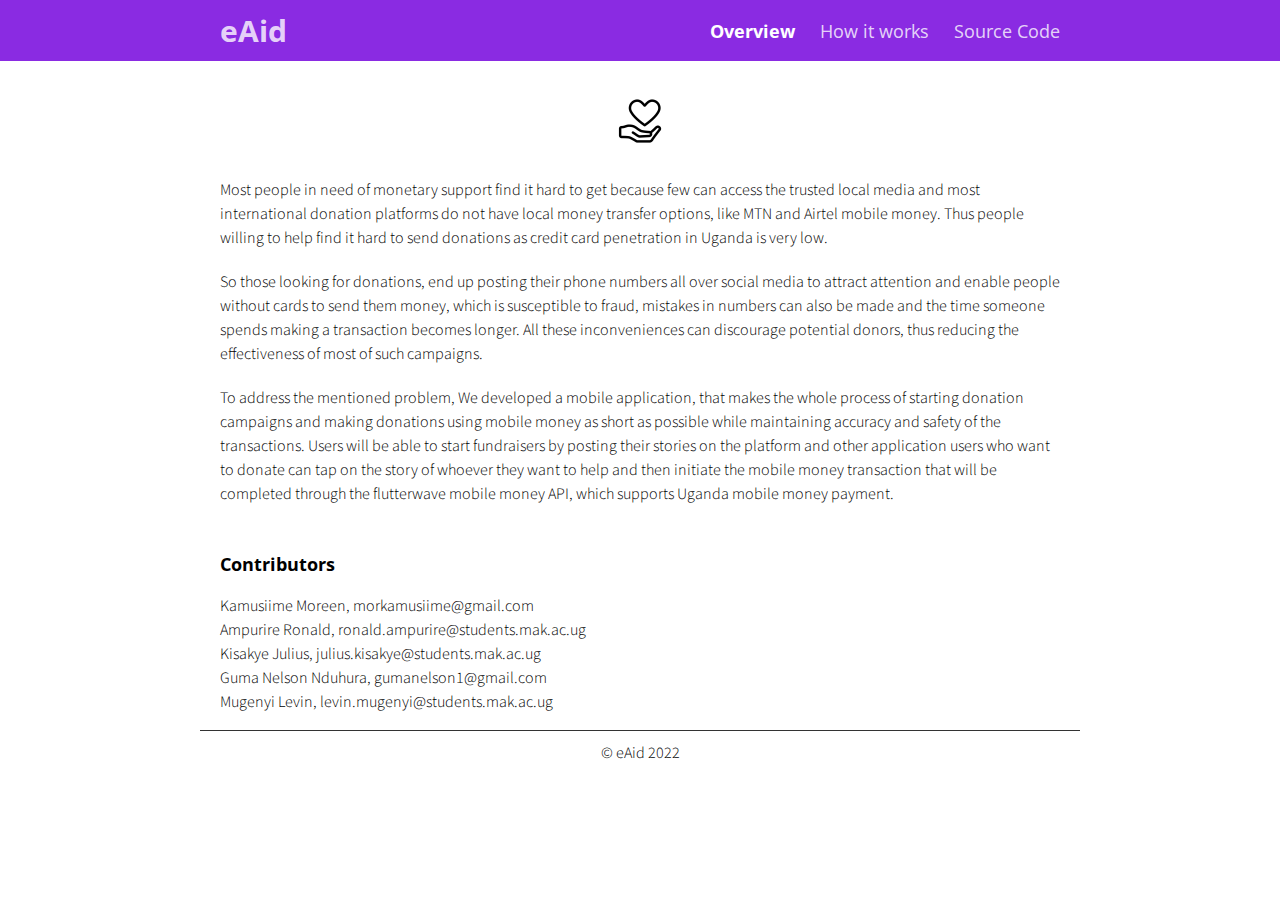
==== index.html @ e9a1ddef "website structure" ====
<!DOCTYPE html>
<html>
<head>
  <title>eAid</title>
  <meta charset="utf-8" name="viewport" content="width=device-width, initial-scale=1">
  <link href="css/frame.css" media="screen" rel="stylesheet" type="text/css">
  <link href="css/controls.css" media="screen" rel="stylesheet" type="text/css">
  <link href="css/custom.css" media="screen" rel="stylesheet" type="text/css">
  <link href='https://fonts.googleapis.com/css?family=Open+Sans:400,700' rel='stylesheet' type='text/css'>
  <link href='https://fonts.googleapis.com/css?family=Open+Sans+Condensed:300,700' rel='stylesheet' type='text/css'>
  <link href="https://fonts.googleapis.com/css?family=Source+Sans+Pro:400,700" rel="stylesheet">
  <script src="https://ajax.googleapis.com/ajax/libs/jquery/3.3.1/jquery.min.js"></script>
  <script src="js/menu.js"></script>
  <style>
    .menu-index {
      color: rgb(255, 255, 255) !important;
      opacity: 1 !important;
      font-weight: 700 !important;
    }
  </style>
</head>
<body>
  <div class="menu-container"></div>
  <div class="content-container">
    <div class="content">
      <div class="content-table flex-column">
        <!--========================================================================================-->
        <!--Start Intro-->
                  <p style="text-align:center;"><img src="img/app_icon.png" alt="eAid"></p>
        <div class="flex-row">
          <div class="flex-item flex-column">
                        <p class="text">
                     Most people in need of monetary support find it hard to get because few can access the trusted local media and most international donation platforms do not have local money transfer options, like MTN and Airtel mobile money.
                     Thus people willing to help find it hard to send donations as credit card penetration in Uganda is very low.
            </p>
                        <p class="text">

So those looking for donations, end up posting their phone numbers all over social media to attract attention and enable people without cards to send them money, which is susceptible to fraud, mistakes in numbers can also be made and the time someone spends making a transaction becomes longer.  All these inconveniences can discourage potential donors, thus reducing the effectiveness of most of such campaigns.
            </p>
                                    <p class="text">

To address the mentioned problem, We developed a mobile application, that makes the whole process of starting donation campaigns and
making donations using mobile money as short as possible while maintaining accuracy and safety of the transactions.
Users will be able to start fundraisers by posting their stories on the platform and
other application users who want to donate can tap on the story of whoever they want to help and then initiate the mobile money transaction that will be completed through the flutterwave mobile money API, which supports Uganda mobile money payment.
            </p>
          </div>
        </div>
        <div class="flex-row">
          <div class="flex-item flex-column">
            <p class="text add-top-margin"></p>
          </div>
        </div><!--End Intro-->
        <!--Start Text Only-->
        <div class="flex-row">
          <div class="flex-item flex-column">
            <h3>Contributors</h3>
                       <p style="text-align:left;">
                          Kamusiime Moreen, morkamusiime@gmail.com<br>
                          Ampurire Ronald, ronald.ampurire@students.mak.ac.ug<br>
                          Kisakye Julius, julius.kisakye@students.mak.ac.ug<br>
                          Guma Nelson Nduhura, gumanelson1@gmail.com<br>
                          Mugenyi Levin, levin.mugenyi@students.mak.ac.ug<br>
            </p>
          </div>
        </div><!--End Text Only-->
        <hr>
        <footer style="text-align:center;">&copy; eAid 2022</footer>
</body>
</html>
---- css/frame.css ----
/*************************************************************************
 * GitHub: https://github.com/yenchiah/project-website-template
 * Version: v3.29
 * This CSS file is for the website frame
 * If you want to keep this template updated, avoid modifying this file
 * Instead, add your own CSS in the index.css
 *************************************************************************/

html,
body {
  margin: 0;
  padding: 0;
  background-color: white;
  font-family: 'Open Sans', Helvetica, Arial, sans-serif;
  left: 0;
  right: 0;
  width: auto;
}

a {
  outline: none;
  cursor: pointer;
}

img {
  -webkit-touch-callout: none;
  -webkit-user-select: none;
  -khtml-user-select: none;
  -moz-user-select: none;
  -ms-user-select: none;
  user-select: none;
}

video {
  -webkit-touch-callout: none;
  -webkit-user-select: none;
  -khtml-user-select: none;
  -moz-user-select: none;
  -ms-user-select: none;
  user-select: none;
}

h2 {
  font-size: 24px;
  margin: 10px 0 0 0;
  padding: 0;
  font-weight: bold;
  font-family: 'Open Sans', Helvetica, Arial, sans-serif;
}

h3 {
  font-size: 18px;
  margin: 10px 0 0 0;
  padding: 0;
  font-weight: bold;
  font-family: 'Open Sans', Helvetica, Arial, sans-serif;
}

ul,
ol {
  margin: 10px 0 10px 0;
}

li ol,
li ul {
  margin: 0;
}

hr {
  border: 0;
  height: 1px;
  background: #333;
  margin: 0 0 10px 0;
}

.menu-container {
  z-index: 2;
  position: relative;
  width: 100%;
  background-color: #8A2BE2;
  min-width: 300px;
  -webkit-touch-callout: none;
  -webkit-user-select: none;
  -khtml-user-select: none;
  -moz-user-select: none;
  -ms-user-select: none;
  user-select: none;
}

.menu {
  position: relative;
  margin: 0 auto;
  max-width: 900px;
}

.menu-table {
  padding: 10px 10px;
  width: 100%;
  margin: 0;
}

.menu-highlight {
  color: rgb(255, 255, 255) !important;
  opacity: 1 !important;
  font-weight: 700 !important;
}

.logo {
  margin-left: 20px;
}

.logo a {
  color: rgba(255, 255, 255, 0.8);
  font-family: 'Open Sans Condensed', Helvetica, Arial, sans-serif;
  font-size: 30px;
  text-decoration: none;
  font-weight: 700;
  flex: 1 auto;
}

.menu-button {
  width: 40px;
  height: 40px;
  display: none;
  cursor: pointer;
  margin-right: 20px;
}

.menu-button img {
  width: 30px;
  height: 30px;
}

.menu-items a {
  color: rgba(255, 255, 255, 0.8);
  text-decoration: none;
  font-weight: 400;
  font-size: 18px;
  flex: 1 auto;
  transition: opacity 0.1s ease-in-out;
  -moz-transition: opacity 0.1s ease-in-out;
  -webkit-transition: opacity 0.1s ease-in-out;
  font-family: 'Open Sans', Helvetica, Arial, sans-serif;
  white-space: nowrap;
}

.menu-items a:not(:last-child) {
  margin-right: 25px;
}

.menu-items a:hover {
  color: rgb(255, 255, 255);
  opacity: 1;
}

.content-container {
  z-index: 1;
  position: relative;
  width: 100%;
  min-width: 300px;
}

.content {
  position: relative;
  margin: 0 auto;
  font-size: 16px;
  font-family: 'Source Sans Pro', Helvetica, Arial, sans-serif;
  font-weight: 300;
  line-height: 1.5;
  max-width: 900px;
  overflow-x: auto;
}

.content p a,
.content ul a,
.content ol a {
  text-decoration: none;
  color: #005cbf;
}

.content p a:hover,
.content ul a:hover,
.content ol a:hover {
  text-decoration: underline;
}

.content-table {
  padding: 20px 10px;
  width: 100%;
  margin: 0;
}

.flex-column {
  display: flex;
  flex-direction: column;
  flex-wrap: wrap;
  justify-content: flex-start;
  align-items: stretch;
  align-content: stretch;
  box-sizing: border-box;
}

.flex-row-space-between {
  display: flex;
  flex-direction: row;
  flex-wrap: wrap;
  justify-content: space-between;
  align-items: center;
  align-content: stretch;
  box-sizing: border-box;
}

.flex-row {
  display: flex;
  flex-direction: row;
  flex-wrap: wrap;
  justify-content: flex-start;
  align-items: center;
  align-content: stretch;
  box-sizing: border-box;
}

.flex-row-center {
  display: flex;
  flex-direction: row;
  flex-wrap: wrap;
  justify-content: center;
  align-items: center;
  align-content: stretch;
  box-sizing: border-box;
}

.flex-item-stretch {
  flex: 1 auto;
}

.flex-item-stretch-2 {
  flex: 1 auto;
}

.flex-item-stretch-3 {
  flex: 1 auto;
}

.flex-item-stretch-4 {
  flex: 1 auto;
}

.flex-item-stretch-5 {
  flex: 1 auto;
}

.flex-item {
  margin: 0 20px;
}

.left-align {
  float: left;
}

.right-align {
  float: right;
}

.full-width {
  width: 100%;
}

.badge-text {
  font-size: 30px;
  font-weight: 700;
}

.text {
  margin: 10px 0 10px 0;
  padding: 0;
}

.text-large-margin {
  margin: 15px 0 15px 0;
  padding: 0;
}

.text-small-margin {
  margin: 5px 0 5px 0;
  padding: 0;
}

.text-no-margin {
  margin: 0;
  padding: 0;
}

.image {
  border-radius: 2px;
  width: 100%;
  margin: 15px 0;
  -webkit-touch-callout: none;
  -webkit-user-select: none;
  -khtml-user-select: none;
  -moz-user-select: none;
  -ms-user-select: none;
  user-select: none;
  display: flex;
}

.image.center {
  align-self: center;
}

.image img,
.image video {
  width: 100%;
  height: 100%;
  box-sizing: border-box;
  display: table-cell;
  overflow: hidden;
  border-radius: 2px;
}

.adaptive-image {
  background-position: center;
  background-repeat: no-repeat;
  background-size: cover;
}

.image-wrap-text {
  float: left;
  margin: 5px 40px 25px 0;
}

.image-caption {
  width: 100%;
  text-align: center;
  margin-top: -10px;
  margin-bottom: 10px;
}

.max-width-400 {
  max-width: 400px;
}

.max-width-140 {
  max-width: 140px;
}

ol.publication {
  display: flex;
  flex-direction: column-reverse;
  list-style: none;
  margin: 7px 0 7px 0;
  padding: 0;
  flex-wrap: wrap;
}

ol.publication li {
  display: flex;
  align-items: baseline;
  margin: 0;
  padding: 0;
}

ol.publication li p:before {
  line-height: 1;
  margin-right: 5px;
}

ol.publication.C-list {
  counter-reset: C-counter;
}

ol.publication.C-list li p {
  counter-increment: C-counter;
}

ol.publication.C-list li p:before {
  content: "[C"counter(C-counter)"]";
}

ol.publication.J-list {
  counter-reset: J-counter;
}

ol.publication.J-list li p {
  counter-increment: J-counter;
}

ol.publication.J-list li p:before {
  content: "[J"counter(J-counter)"]";
}

ol.publication.T-list {
  counter-reset: T-counter;
}

ol.publication.T-list li p {
  counter-increment: T-counter;
}

ol.publication.T-list li p:before {
  content: "[T"counter(T-counter)"]";
}

ol.publication.O-list {
  counter-reset: O-counter;
}

ol.publication.O-list li p {
  counter-increment: O-counter;
}

ol.publication.O-list li p:before {
  content: "[O"counter(O-counter)"]";
}

ol.publication.P-list {
  counter-reset: P-counter;
}

ol.publication.P-list li p {
  counter-increment: P-counter;
}

ol.publication.P-list li p:before {
  content: "[P"counter(P-counter)"]";
}

ol.publication.M-list {
  counter-reset: M-counter;
}

ol.publication.M-list li p {
  counter-increment: M-counter;
}

ol.publication.M-list li p:before {
  content: "[M"counter(M-counter)"]";
}

ol.publication.F-list {
  counter-reset: F-counter;
}

ol.publication.F-list li p {
  counter-increment: F-counter;
}

ol.publication.F-list li p:before {
  content: "[F"counter(F-counter)"]";
}

ol.publication.A-list {
  counter-reset: A-counter;
}

ol.publication.A-list li p {
  counter-increment: A-counter;
}

ol.publication.A-list li p:before {
  content: "[A"counter(A-counter)"]";
}

ol.nested {
  list-style: none;
  counter-reset: item;
}

ol.nested>li:before {
  counter-increment: item;
  content: counters(item, ".") ". ";
  padding-right: 0.6em;
}

.noselect {
  -webkit-touch-callout: none;
  -webkit-user-select: none;
  -khtml-user-select: none;
  -moz-user-select: none;
  -ms-user-select: none;
  user-select: none;
}

.center-align-content {
  display: flex;
  justify-content: center;
  align-items: center;
}

.left-align-content {
  display: flex;
  justify-content: flex-start;
  align-items: center;
}

.text-large {
  font-size: 20px;
}

.text-small {
  font-size: 12px;
}

.text-italic {
  font-style: italic;
}

.text-justify {
  text-align: justify;
}

.text-center {
  text-align: center;
}

.iframe-container {
  position: absolute;
  top: 61px;
  bottom: 0;
  left: 0;
  height: auto;
  width: 100%;
  min-width: 300px;
}

.iframe {
  border: 0;
  width: 100%;
  height: 100%;
}

.iframe-in-body {
  width: 100%;
  height: 400px;
  border: 1px solid #666666;
  margin: 15px 0;
}

.iframe-in-tab {
  width: 100%;
  height: 400px;
  border: 0;
  margin: 0;
  padding: 0;
}

.force-no-scroll {
  overflow-y: hidden;
}

.force-scroll {
  overflow-y: scroll;
}

.highlight-text {
  font-weight: bold;
}

.custom-text-info,
.custom-text-info p,
.custom-text-info a {
  color: #17a2b8;
}

.custom-text-info a:hover {
  color: #007082;
}

.custom-text-primary,
.custom-text-primary p,
.custom-text-primary a {
  color: #007bff;
}

.custom-text-primary a:hover {
  color: #005cbf;
}

.custom-text-danger,
.custom-text-danger p,
.custom-text-danger a {
  color: #dc3545;
}

.custom-text-danger a:hover {
  color: #a71120;
}

.gallery {
  display: flex;
  flex-direction: row;
  flex-wrap: wrap;
  justify-content: flex-start;
  align-items: center;
  align-content: stretch;
  box-sizing: border-box;
  width: 100%;
  padding: 0 10px;
}

.gallery a {
  border: 1px solid rgba(0, 0, 0, 0);
  color: black;
  text-decoration: none;
  padding: 10px;
  cursor: default;
  -webkit-touch-callout: none;
  -webkit-user-select: none;
  -khtml-user-select: none;
  -moz-user-select: none;
  -ms-user-select: none;
  user-select: none;
}

.gallery a>img,
.gallery a>video {
  border-radius: 2px;
  width: 100%;
  background-image: url(../img/loading.gif);
  background-repeat: no-repeat;
  background-size: 30px 30px;
  background-position: center;
  min-height: 50px;
}

.gallery a>div {
  width: 100%;
  text-align: center;
}

.custom-table-container {
  display: grid;
  width: fit-content;
  width: -moz-fit-content;
  margin: 15px 0;
}

.custom-table-container.center {
  margin-left: auto;
  margin-right: auto;
}

.custom-table {
  display: block;
  overflow-x: auto;
  border: 1px solid #666666;
  border-collapse: collapse;
  border-spacing: 0;
  empty-cells: show;
  margin: 0;
  padding: 0;
}

.custom-table thead {
  text-align: left;
  border-bottom: 1px solid #666666;
}

.custom-table tfoot {
  border-top: 1px solid #666666;
}

.custom-table tr.bg-color-gray {
  background-color: #dadada;
}

.custom-table tr.bg-color-light-gray {
  background-color: #efefef;
}

.custom-table td,
.custom-table th {
  padding: 5px 10px;
}

.no-top-margin {
  margin-top: 0;
}

.no-bottom-margin {
  margin-bottom: 0;
}

.break-long-url {
  /* These are technically the same, but use both */
  overflow-wrap: break-word;
  word-wrap: break-word;

  -ms-word-break: break-all;
  /* This is the dangerous one in WebKit, as it breaks things wherever */
  word-break: break-all;
  /* Instead use this non-standard one: */
  word-break: break-word;

  /* Adds a hyphen where the word breaks, if supported (No Blink) */
  -ms-hyphens: auto;
  -moz-hyphens: auto;
  -webkit-hyphens: auto;
  hyphens: auto;
}

.graph-title {
  font-size: 20px;
  margin-bottom: 0;
  margin-top: 15px;
}

.add-top-margin {
  margin-top: 15px;
}

.add-top-margin-small {
  margin-top: 5px;
}

.add-top-margin-large {
  margin-top: 20px;
}

.add-bottom-margin {
  margin-bottom: 15px;
}

.add-bottom-margin-small {
  margin-bottom: 5px;
}

.add-bottom-margin-large {
  margin-bottom: 20px;
}

@media screen and (min-width: 900px) {
  .flex-item-stretch {
    flex: 1;
  }

  .flex-item-stretch-2 {
    flex: 2;
  }

  .flex-item-stretch-3 {
    flex: 3;
  }

  .flex-item-stretch-4 {
    flex: 4;
  }

  .flex-item-stretch-5 {
    flex: 5;
  }
}

@media screen and (max-width: 750px) {
  .logo {
    -webkit-tap-highlight-color: transparent;
  }

  .menu-items {
    display: none;
    width: 100%;
  }

  .menu-items a:first-child {
    margin-top: 10px;
  }

  .menu-items a {
    width: 100%;
    padding: 10px 0;
    border-top: 1px solid rgba(255, 255, 255, 0.5);
  }

  .menu-button {
    display: flex;
    flex-direction: row;
    flex-wrap: wrap;
    justify-content: flex-end;
    align-items: center;
    align-content: stretch;
    box-sizing: border-box;
    -webkit-tap-highlight-color: transparent;
  }

  .menu-button:focus {
    pointer-events: none;
  }

  .menu-button:focus+.menu-items {
    display: block;
  }

  .menu-button:focus+.menu-items a {
    display: block;
  }

  .menu-items:hover {
    display: block;
  }

  .menu-items>a {
    display: block;
  }

  .image-wrap-text {
    max-width: 100%;
    margin-bottom: 20px;
    margin-right: 0;
  }
}

@media screen and (min-width: 900px) {
  .gallery a {
    flex: 1 0 25%;
    max-width: 25%;
  }
}

@media screen and (min-width: 700px) and (max-width: 900px) {
  .gallery a {
    flex: 1 0 33.3%;
    max-width: 33.3%;
  }
}

@media screen and (min-width: 500px) and (max-width: 700px) {
  .gallery a {
    flex: 1 0 50%;
    max-width: 50%;
  }
}

@media screen and (max-width: 500px) {
  .gallery a {
    flex: 1 0 100%;
    max-width: 100%;
  }
}
---- css/custom.css ----
/*************************************************************************
 * Your custom CSS file
 *************************************************************************/

.custom-dropdown {
  width: 240px;
}

.custom-textbox {
  width: 240px;
}

#dialog-1,
#dialog-2,
#dialog-3,
#dialog-4,
#share-dialog {
  display: none;
}

#share-url {
  width: 100%;
  -webkit-touch-callout: default !important;
  -webkit-user-select: text !important;
  -khtml-user-select: text !important;
  -moz-user-select: text !important;
  -ms-user-select: text !important;
  user-select: text !important;
}

#share-url-copy-prompt {
  display: none;
  color: #007bff;
}
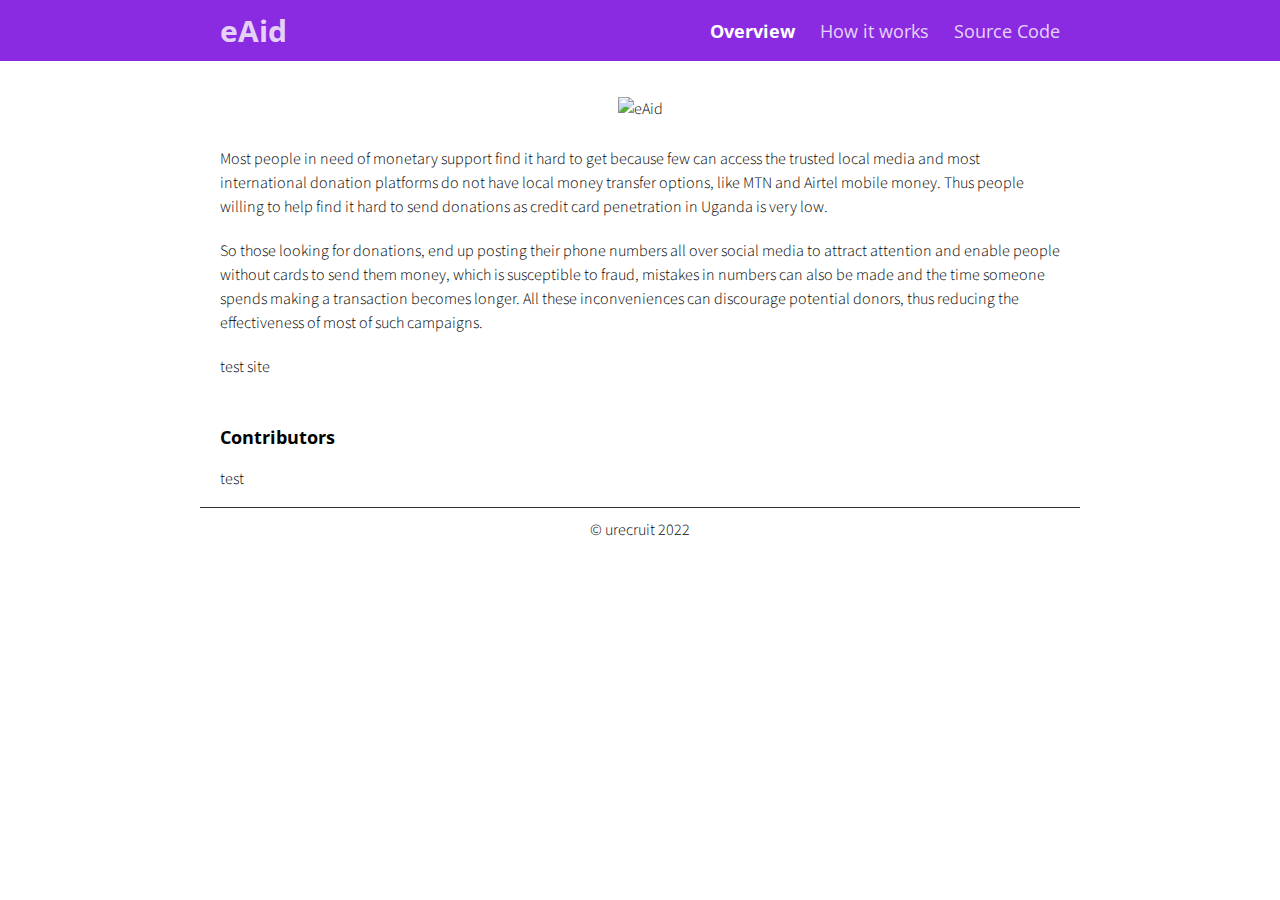
==== commit b6786cc4: "Update index.html" ====
--- a/index.html
+++ b/index.html
@@ -1,7 +1,7 @@
 <!DOCTYPE html>
 <html>
 <head>
-  <title>eAid</title>
+  <title>urecruit</title>
   <meta charset="utf-8" name="viewport" content="width=device-width, initial-scale=1">
   <link href="css/frame.css" media="screen" rel="stylesheet" type="text/css">
   <link href="css/controls.css" media="screen" rel="stylesheet" type="text/css">
@@ -38,12 +38,7 @@
 So those looking for donations, end up posting their phone numbers all over social media to attract attention and enable people without cards to send them money, which is susceptible to fraud, mistakes in numbers can also be made and the time someone spends making a transaction becomes longer.  All these inconveniences can discourage potential donors, thus reducing the effectiveness of most of such campaigns.
             </p>
                                     <p class="text">
-
-To address the mentioned problem, We developed a mobile application, that makes the whole process of starting donation campaigns and
-making donations using mobile money as short as possible while maintaining accuracy and safety of the transactions.
-Users will be able to start fundraisers by posting their stories on the platform and
-other application users who want to donate can tap on the story of whoever they want to help and then initiate the mobile money transaction that will be completed through the flutterwave mobile money API, which supports Uganda mobile money payment.
-            </p>
+test site            </p>
           </div>
         </div>
         <div class="flex-row">
@@ -56,15 +51,11 @@
           <div class="flex-item flex-column">
             <h3>Contributors</h3>
                        <p style="text-align:left;">
-                          Kamusiime Moreen, morkamusiime@gmail.com<br>
-                          Ampurire Ronald, ronald.ampurire@students.mak.ac.ug<br>
-                          Kisakye Julius, julius.kisakye@students.mak.ac.ug<br>
-                          Guma Nelson Nduhura, gumanelson1@gmail.com<br>
-                          Mugenyi Levin, levin.mugenyi@students.mak.ac.ug<br>
+                      test
             </p>
           </div>
         </div><!--End Text Only-->
         <hr>
-        <footer style="text-align:center;">&copy; eAid 2022</footer>
+        <footer style="text-align:center;">&copy; urecruit 2022</footer>
 </body>
 </html>
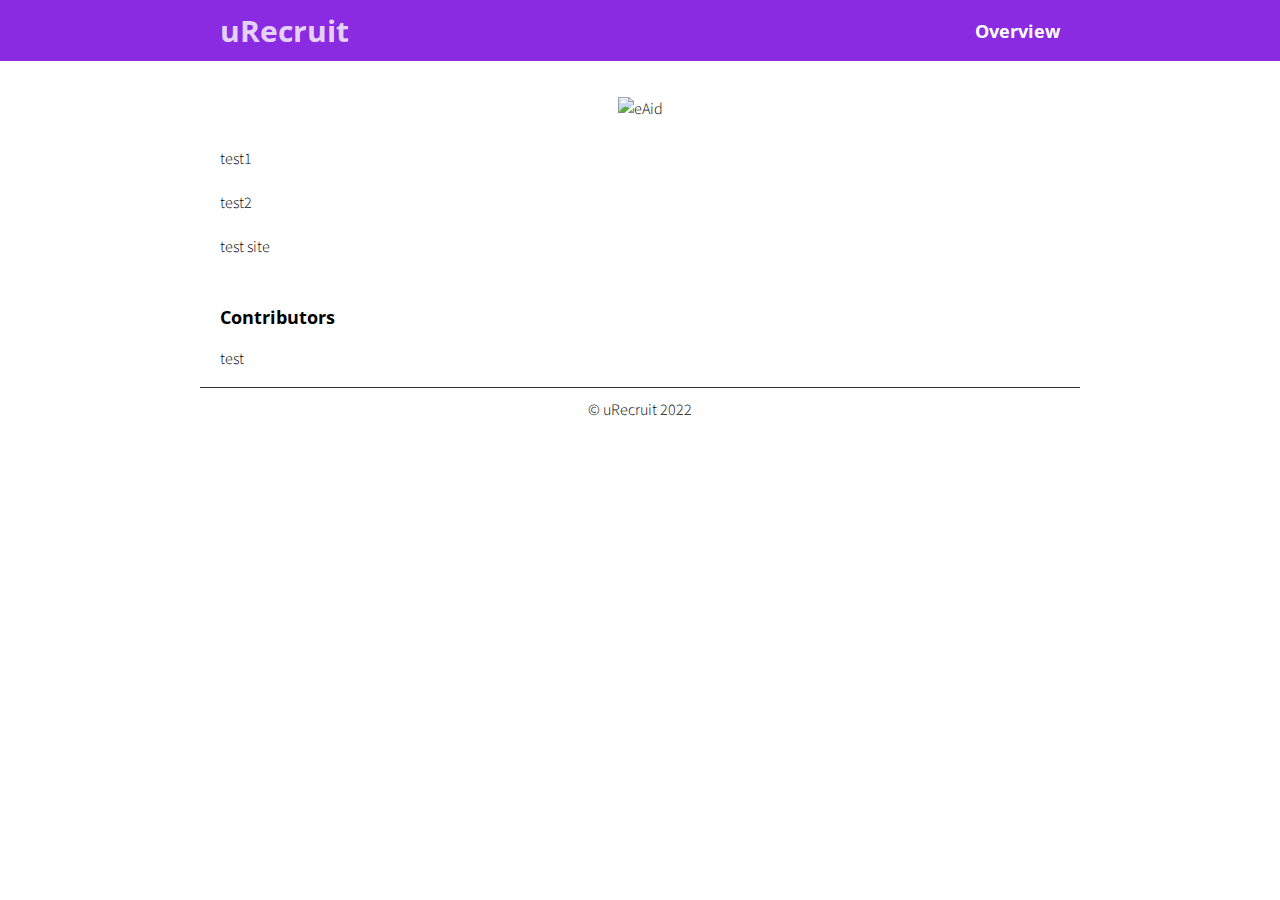
==== commit ecab1491: "Update index.html" ====
--- a/index.html
+++ b/index.html
@@ -1,7 +1,7 @@
 <!DOCTYPE html>
 <html>
 <head>
-  <title>urecruit</title>
+  <title>uRecruit</title>
   <meta charset="utf-8" name="viewport" content="width=device-width, initial-scale=1">
   <link href="css/frame.css" media="screen" rel="stylesheet" type="text/css">
   <link href="css/controls.css" media="screen" rel="stylesheet" type="text/css">
@@ -30,13 +30,10 @@
         <div class="flex-row">
           <div class="flex-item flex-column">
                         <p class="text">
-                     Most people in need of monetary support find it hard to get because few can access the trusted local media and most international donation platforms do not have local money transfer options, like MTN and Airtel mobile money.
-                     Thus people willing to help find it hard to send donations as credit card penetration in Uganda is very low.
-            </p>
+test1            </p>
                         <p class="text">
 
-So those looking for donations, end up posting their phone numbers all over social media to attract attention and enable people without cards to send them money, which is susceptible to fraud, mistakes in numbers can also be made and the time someone spends making a transaction becomes longer.  All these inconveniences can discourage potential donors, thus reducing the effectiveness of most of such campaigns.
-            </p>
+test2            </p>
                                     <p class="text">
 test site            </p>
           </div>
@@ -56,6 +53,6 @@
           </div>
         </div><!--End Text Only-->
         <hr>
-        <footer style="text-align:center;">&copy; urecruit 2022</footer>
+        <footer style="text-align:center;">&copy; uRecruit 2022</footer>
 </body>
 </html>
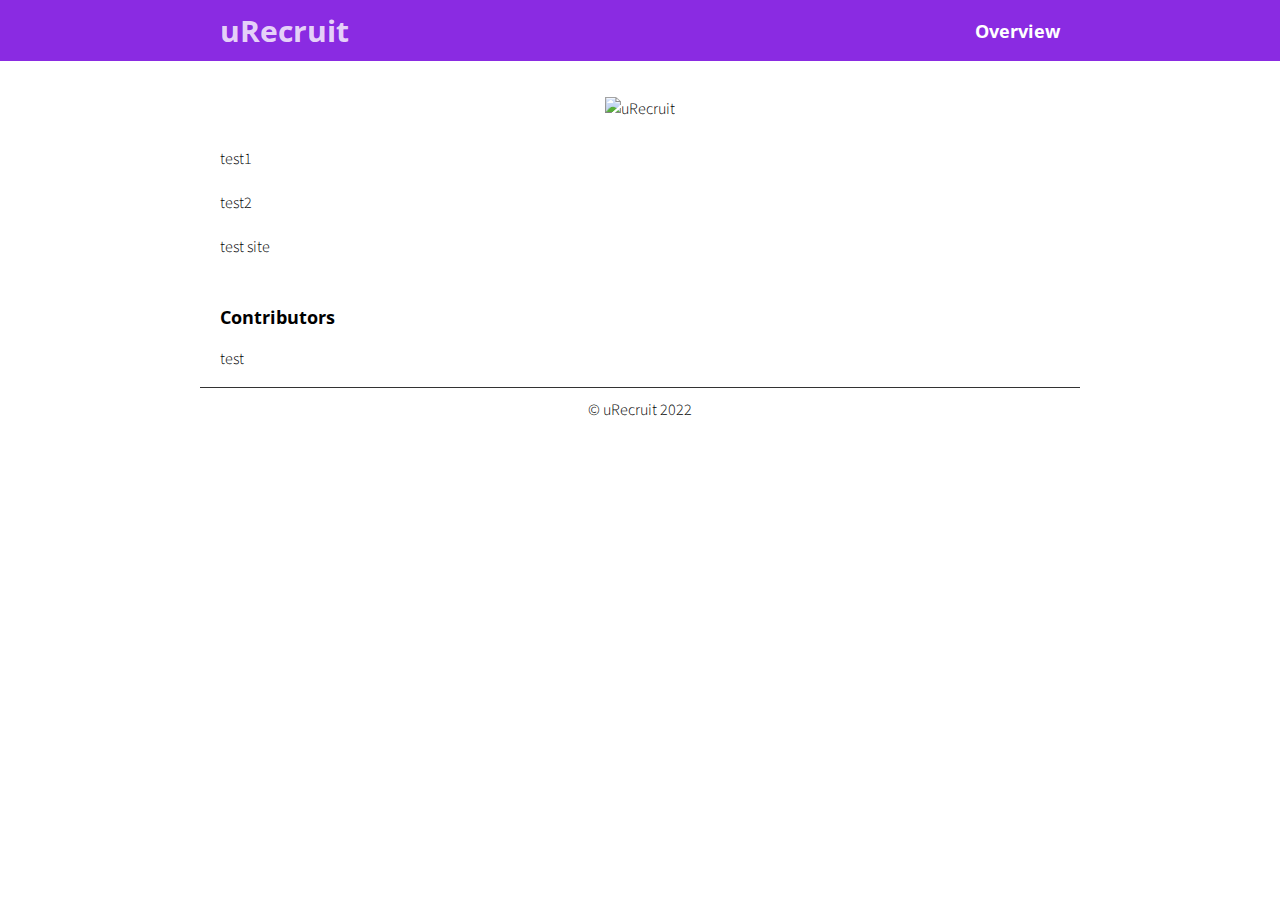
==== commit 6a032014: "Update index.html" ====
--- a/index.html
+++ b/index.html
@@ -26,7 +26,7 @@
       <div class="content-table flex-column">
         <!--========================================================================================-->
         <!--Start Intro-->
-                  <p style="text-align:center;"><img src="img/app_icon.png" alt="eAid"></p>
+                  <p style="text-align:center;"><img src="img/app_icon.png" alt="uRecruit"></p>
         <div class="flex-row">
           <div class="flex-item flex-column">
                         <p class="text">
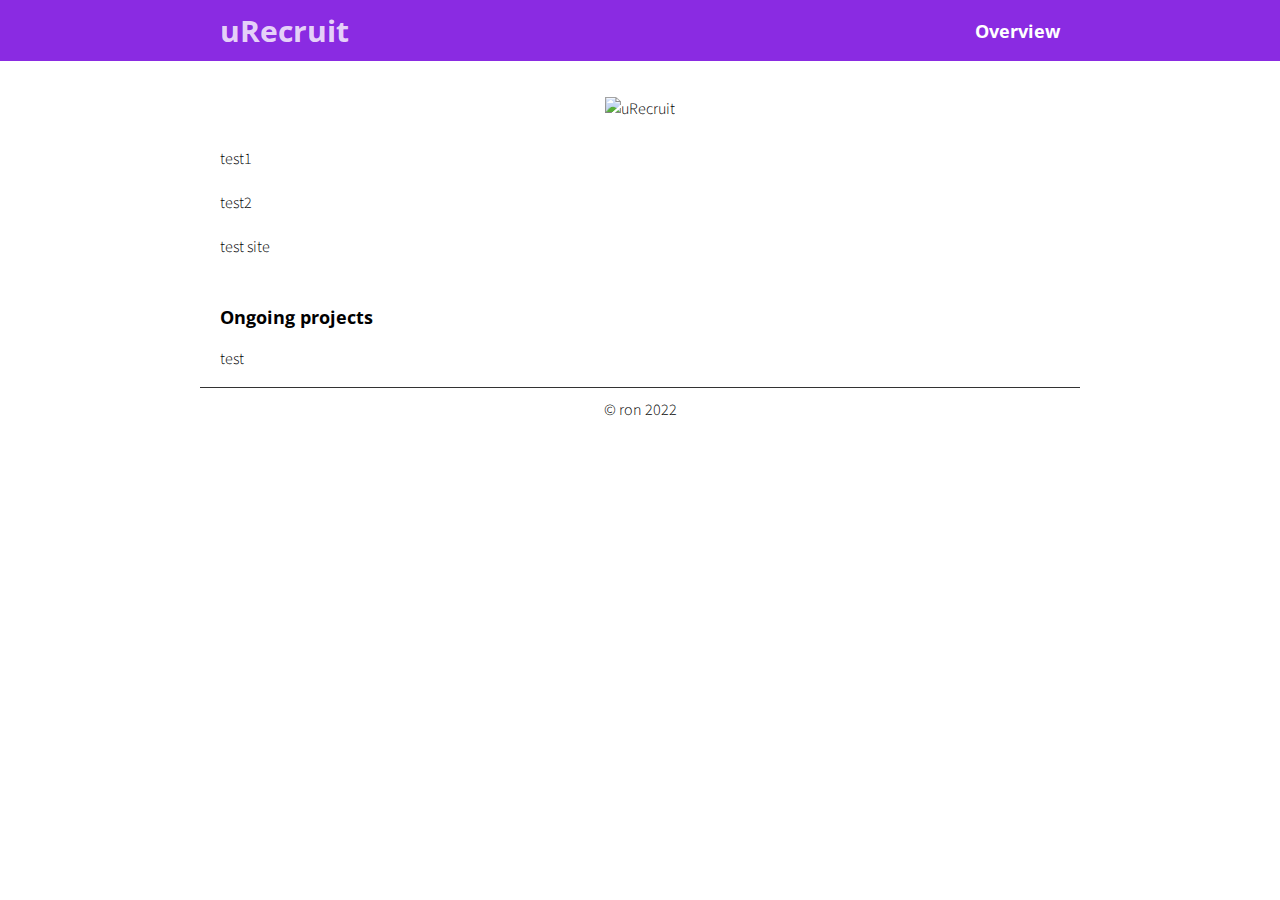
==== commit 773f4bad: "Update index.html" ====
--- a/index.html
+++ b/index.html
@@ -1,7 +1,7 @@
 <!DOCTYPE html>
 <html>
 <head>
-  <title>uRecruit</title>
+  <title>ron</title>
   <meta charset="utf-8" name="viewport" content="width=device-width, initial-scale=1">
   <link href="css/frame.css" media="screen" rel="stylesheet" type="text/css">
   <link href="css/controls.css" media="screen" rel="stylesheet" type="text/css">
@@ -46,13 +46,13 @@
         <!--Start Text Only-->
         <div class="flex-row">
           <div class="flex-item flex-column">
-            <h3>Contributors</h3>
+            <h3>Ongoing projects</h3>
                        <p style="text-align:left;">
                       test
             </p>
           </div>
         </div><!--End Text Only-->
         <hr>
-        <footer style="text-align:center;">&copy; uRecruit 2022</footer>
+        <footer style="text-align:center;">&copy; ron 2022</footer>
 </body>
 </html>
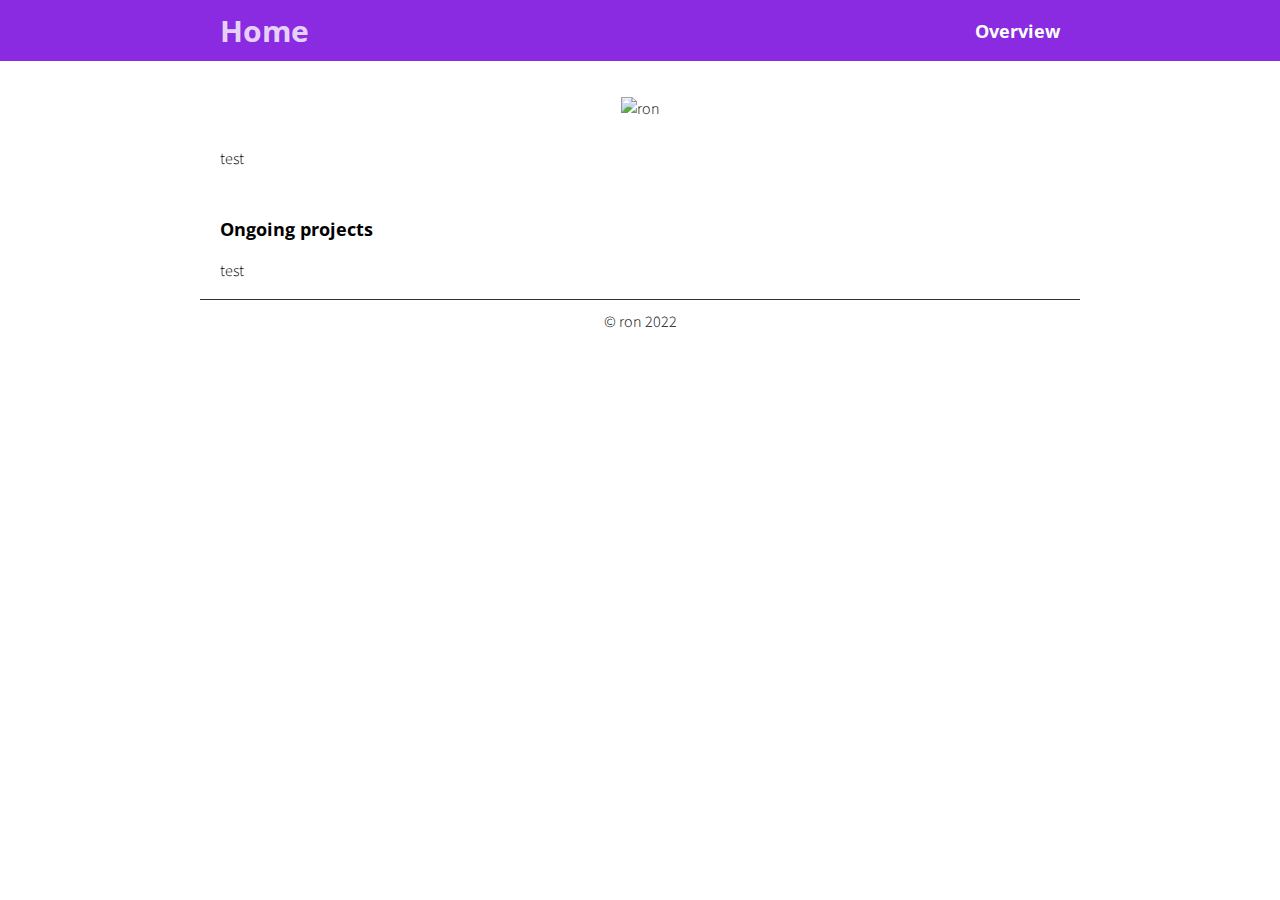
==== commit b06dc109: "Update index.html" ====
--- a/index.html
+++ b/index.html
@@ -26,16 +26,13 @@
       <div class="content-table flex-column">
         <!--========================================================================================-->
         <!--Start Intro-->
-                  <p style="text-align:center;"><img src="img/app_icon.png" alt="uRecruit"></p>
+                  <p style="text-align:center;"><img src="img/myicon.png" alt="ron"></p>
         <div class="flex-row">
           <div class="flex-item flex-column">
                         <p class="text">
-test1            </p>
-                        <p class="text">
+test            </p>
+                     
 
-test2            </p>
-                                    <p class="text">
-test site            </p>
           </div>
         </div>
         <div class="flex-row">
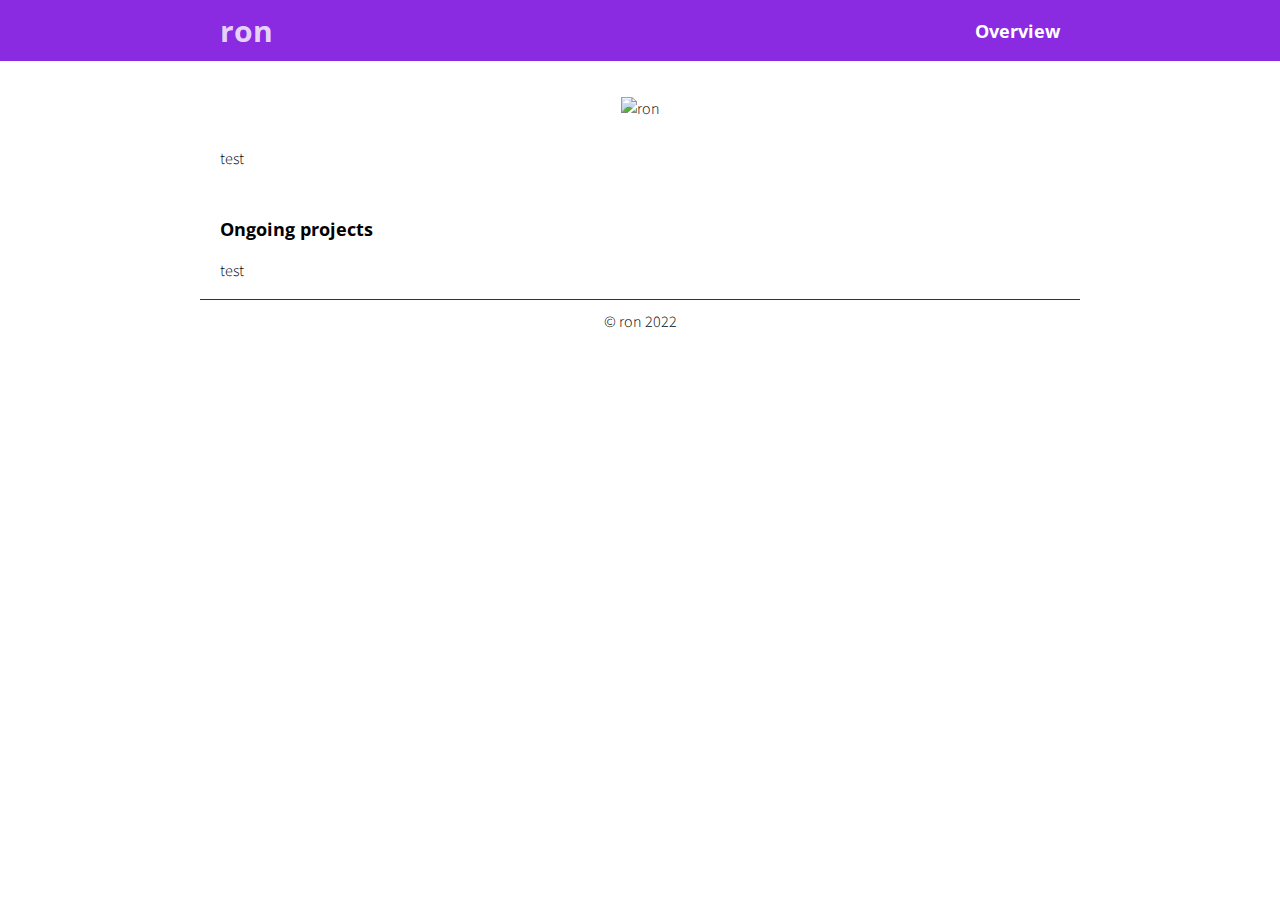
==== commit 1114346b: "Update index.html" ====
--- a/index.html
+++ b/index.html
@@ -50,6 +50,8 @@
           </div>
         </div><!--End Text Only-->
         <hr>
+<div class=footer>
         <footer style="text-align:center;">&copy; ron 2022</footer>
+</div>
 </body>
 </html>
